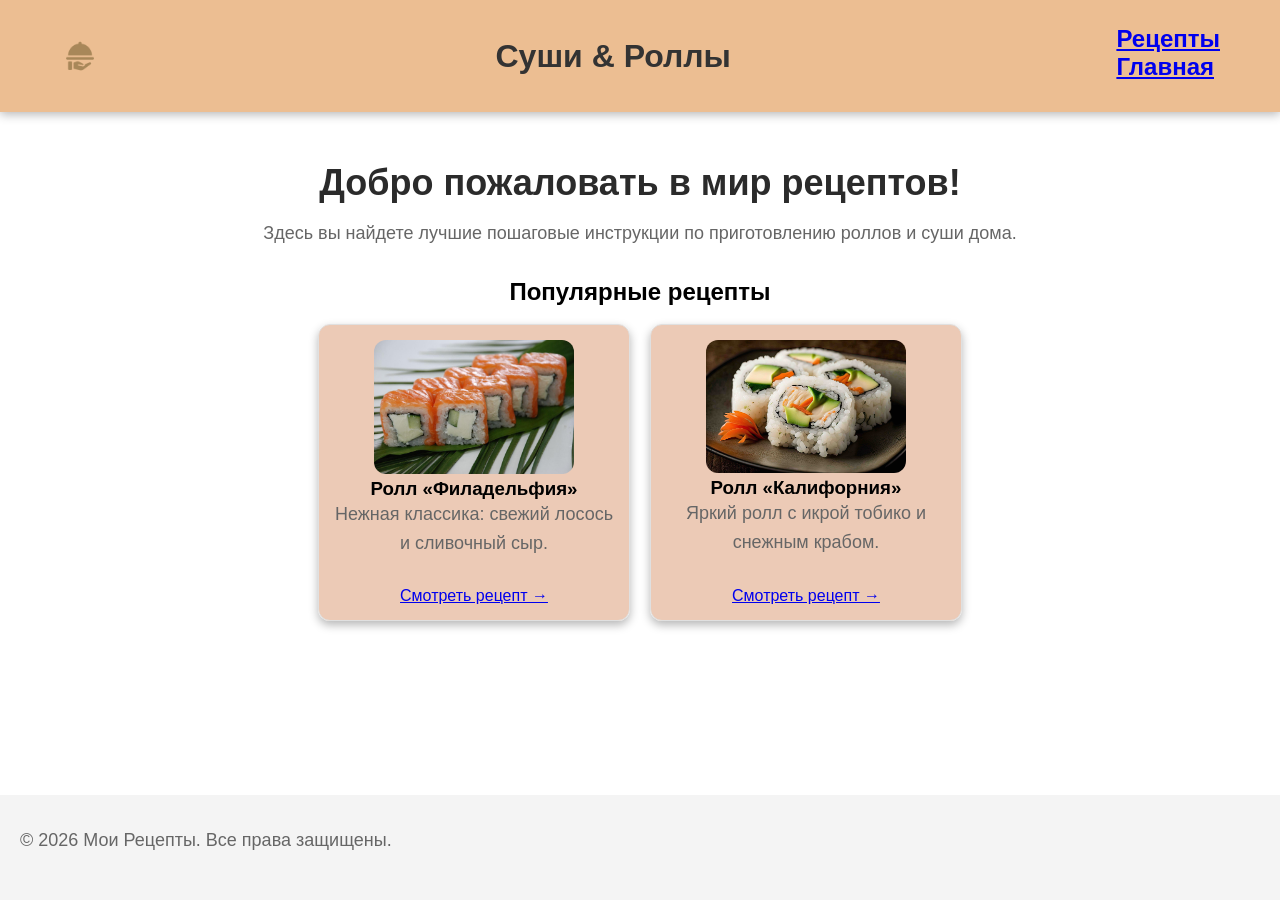
==== index.html @ 191c277b "first commit" ====
<!DOCTYPE html>
<html lang="ru">

<head>
	<meta charset="UTF-8">
	<meta name="viewport" content="width=device-width, initial-scale=1.0">
	<title>my site</title>
	<link rel="stylesheet" href="./index.css">
</head>

<body>
	<header class="site-header">
		<img class="img-logo" src="assets/images/logorecept.png" alt="Логотип">
		<span class="site-title">Суши & Роллы</span> 

		<nav class="main-nav">
			<ul class="nav-list">
			<li><a href="recipes.html">Рецепты</a></li>
			<li><a href="index.html">Главная</a></li>
			</ul>
		</nav>
	</header>

	<main class="main-container-nav">
		<h1>Добро пожаловать в мир рецептов!</h1>
    <p>Здесь вы найдете лучшие пошаговые инструкции по приготовлению роллов и суши дома.</p>
    <section class="popular-recipes">
    <h2>Популярные рецепты</h2>
			<br>
    <div class="cards-grid">
      
      <!-- Карточка 1 -->
      <article class="recipe-card">
        <img src="assets/images/Filadelfija-roll.jpg" alt="Ролл Филадельфия" class="card-img">
        <h3>Ролл «Филадельфия»</h3>
        <p>Нежная классика: свежий лосось и сливочный сыр.</p>
        <a href="recipes.html#filadelfija" class="card-btn">Смотреть рецепт →</a>
      </article>

      <!-- Карточка 2 -->
      <article class="recipe-card">
        <img src="assets/images/california-roll.jpg" alt="Ролл Калифорния" class="card-img">
        <h3>Ролл «Калифорния»</h3>
        <p>Яркий ролл с икрой тобико и снежным крабом.</p>
        <a href="recipes.html#california" class="card-btn">Смотреть рецепт →</a>
      </article>
    </div>
		
  </main>

  <footer class="site-footer">
    <p>&copy; 2026 Мои Рецепты. Все права защищены.</p>
  </footer>

	
		 
		
</body>

</html>
---- index.css ----
html {
	font-family: sans-serif;
}

* {
  margin: 0;
  padding: 0;
  box-sizing: border-border;
}

body {
  display: flex;
  flex-direction: column;
  min-height: 100vh; /* 100% высоты окна браузера */
  margin: 0;
}

.site-header {
  display: flex;
  justify-content: space-between; /* Раскидает 3 элемента: лево, центр, право */
  align-items: center;          /* Выровняет их по вертикальной оси */
  padding: 15px 30px;
  background-color: #ecbe92;
	box-shadow: 0 2px 10px rgba(6, 2, 2, 0.308);
  position: sticky;
  top: 0;
  z-index: 100;
}

/* Картинка слева */
.img-logo {
  width: 100px; /* Твой размер картинки */
  height: auto;
  display: block;
}

/* Название РОВНО ПО ЦЕНТРУ */
.site-title {
  font-size: 24px;
  font-weight: bold;
  color: #333;
  text-align: center;
	font-size: xx-large;
	margin-right: 20px;

}

.main-nav a:hover {
  color: #d86262e8

}

.main-nav {
	margin-right: 30px;
	margin-top: 10px;
}

.nav-list {
	list-style: none;   /* убирает точки/маркеры */
	padding-left: 0;
	margin-bottom: 1rem;
	font-weight: bold;
	font-size: x-large;
}

.main-container-nav {
	max-width: 900px;    /* Чтобы текст не растягивался на весь широкий монитор */
  margin: 50px auto;   /* 50px сверху/снизу, auto центрирует блок по горизонтали */
  padding: 0 20px;     /* Внутренние отступы, чтобы на мобилках текст не лип к краям */
  text-align: center;
	flex: 1;
}

h1 {
  font-size: 36px;
  color: #2b2b2b;
  margin-bottom: 15px; /* Отступ до текста снизу */
}

p {
  font-size: 18px;
  color: #666666;      /* Чуть более мягкий серый цвет текста */
  line-height: 1.6;     /* Межстрочный интервал, чтобы текст легко читался */
  margin-bottom: 30px;
}

.btn {
	font-size: 25px;
}

.main-container a:hover {
	color: #d86262e8
}

footer {
  display: flex;
  justify-content: space-between;
  align-items: flex-end; /* Теперь сработает и прижмет к низу! */
  height: 50px;         /* 👈 Задаем явную высоту полосы */
  padding-bottom: 15px;  /* Небольшой зазор от самого дна */
  padding-left: 20px;
	padding-top: 40px;
  background-color: #f4f4f4;
}

.cards-grid {
  display: flex;
  gap: 20px;               /* Расстояние между карточками */
  justify-content: center; /* Центрируем карточки */
  flex-wrap: wrap;         /* Чтобы на мобилках они перенослись друг под друга */
}

/* Стиль одной карточки */
.recipe-card {
  border: 1px solid #e0e0e0;
  border-radius: 12px;
  padding: 15px;
  width: 280px;            /* Фиксированная ширина карточки */
  background-color: #e6b89dbe;
  box-shadow: 0 4px 10px rgba(0, 0, 0, 0.288);
}

.card-img {
	width: 200px; /* Твой размер картинки */
	height: auto;
	border-radius: 12px;
}
.main-container {
	max-width: 900px;    /* Чтобы текст не растягивался на весь широкий монитор */
  margin: 50px auto;   /* 50px сверху/снизу, auto центрирует блок по горизонтали */
  padding: 0 20px;     /* Внутренние отступы, чтобы на мобилках текст не лип к краям */
  text-align: left;
	flex: 1;
}

.recipes-list {
	margin-top: 10px;
	font-weight: 400;
	font-size: large;
	margin-left: 20px;
}

.ingridients {
	margin-top: 15px;
	margin-left: 10px;
}

.cook-list {
	list-style: none;   /* убирает точки/маркеры */
	padding-left: 0;
	font-size: 18px;
	font-weight: 250;
	margin-top: 10px;
}

.cook-list li {
	margin-bottom: 10px;
}

.cook {
margin-top: 10px;
margin-left: 10px;
}
.cook-list li:last-child {
  margin-bottom: 0;
}
html {
  scroll-behavior: smooth; /* 👈 Делает прокрутку по якорям мягкой и красивой */
}
.sovet {
	font-size: 20px;
	font-weight: 250;
	
}
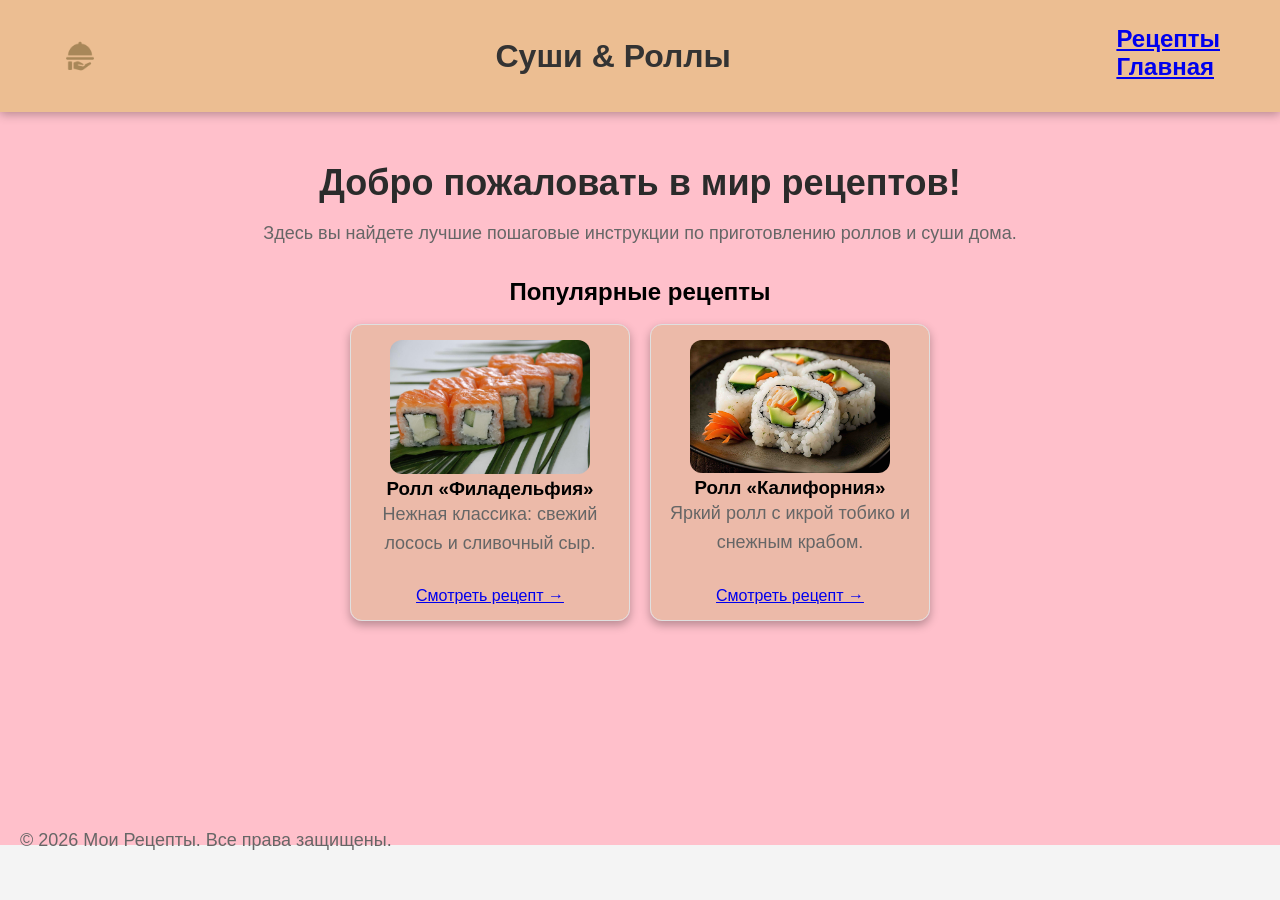
==== commit e97fbcf7: "пробел в html" ====
--- a/index.html
+++ b/index.html
@@ -18,6 +18,7 @@
 			<li><a href="recipes.html">Рецепты</a></li>
 			<li><a href="index.html">Главная</a></li>
 			</ul>
+			
 		</nav>
 	</header>
 
--- a/index.css
+++ b/index.css
@@ -1,11 +1,12 @@
 html {
+	
 	font-family: sans-serif;
 }
 
 * {
   margin: 0;
   padding: 0;
-  box-sizing: border-border;
+  box-sizing: border-box;
 }
 
 body {
@@ -13,6 +14,7 @@
   flex-direction: column;
   min-height: 100vh; /* 100% высоты окна браузера */
   margin: 0;
+	background-color: pink;
 }
 
 .site-header {
@@ -172,4 +174,4 @@
 	font-weight: 250;
 	
 }
-	+	
